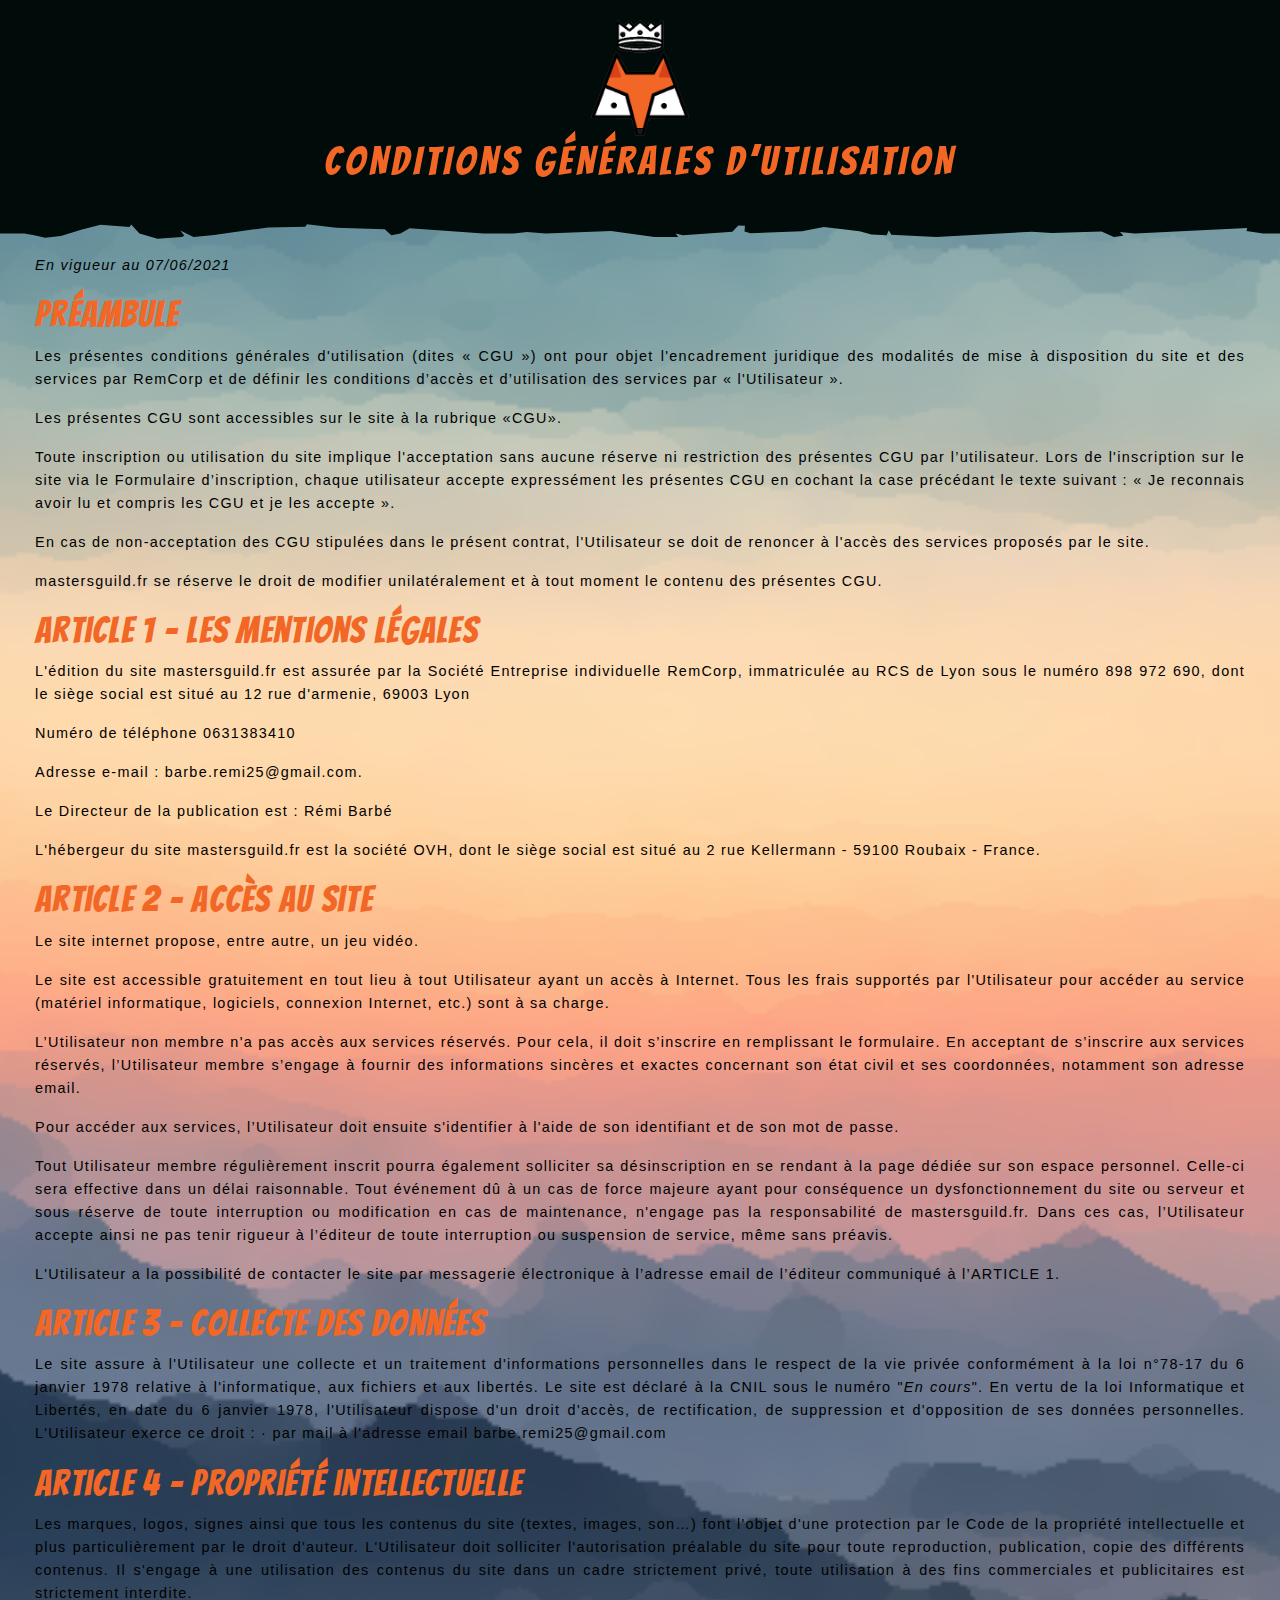
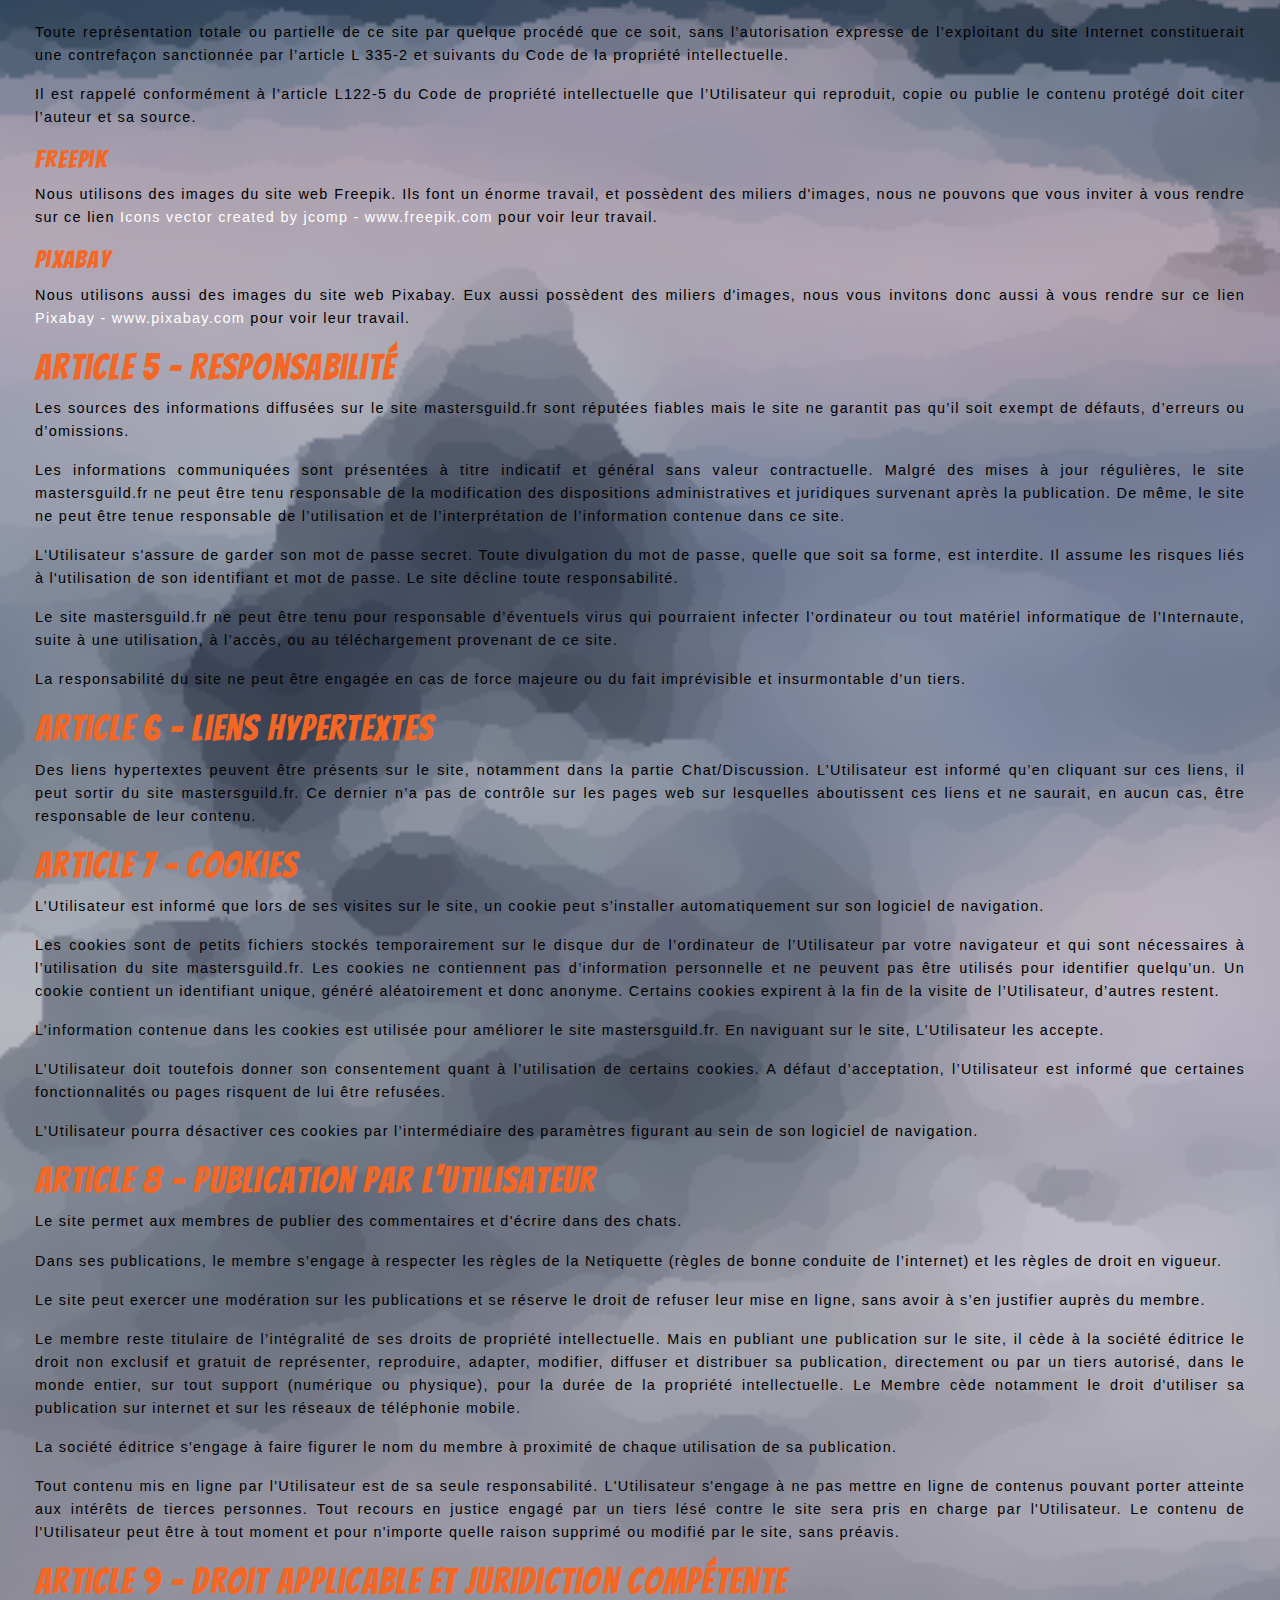
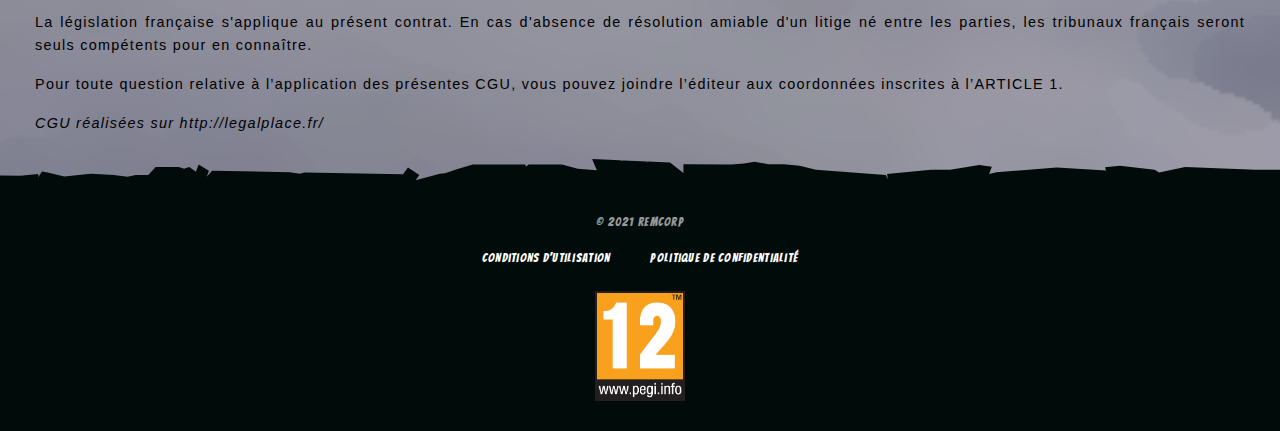
==== cgu.html @ fb99f801 "add confidentialite and cgu pages" ====
<!DOCTYPE html>
<html lang="fr-fr">
<head>

    <title>CGU Masters Guild™</title>

    <meta charset="utf-8">
    <meta content="IE=edge" http-equiv="X-UA-Compatible">
    <meta content="width=device-width, initial-scale=1" name="viewport">
    <meta content="cache-control: public, max-age=604800" name="cache-control"/>
    <meta name="robots" content="noindex, follow">

    <link crossorigin href="https://fonts.gstatic.com" rel="preconnect">
    <link rel="stylesheet" href="https://fonts.googleapis.com/css?family=Bangers">
    <link rel="stylesheet" href="https://cdnjs.cloudflare.com/ajax/libs/font-awesome/5.15.3/css/all.min.css" integrity="sha512-iBBXm8fW90+nuLcSKlbmrPcLa0OT92xO1BIsZ+ywDWZCvqsWgccV3gFoRBv0z+8dLJgyAHIhR35VZc2oM/gI1w==" crossorigin="anonymous" referrerpolicy="no-referrer" />
    <link href="assets/style.css" rel="stylesheet">
    <link href="https://unpkg.com/aos@2.3.1/dist/aos.css" rel="stylesheet">

    <!-- Favicon -->
    <link href="assets/images/icons/apple-icon-57x57.png" rel="apple-touch-icon" sizes="57x57">
    <link href="assets/images/icons/apple-icon-60x60.png" rel="apple-touch-icon" sizes="60x60">
    <link href="assets/images/icons/apple-icon-72x72.png" rel="apple-touch-icon" sizes="72x72">
    <link href="assets/images/icons/apple-icon-76x76.png" rel="apple-touch-icon" sizes="76x76">
    <link href="assets/images/icons/apple-icon-114x114.png" rel="apple-touch-icon" sizes="114x114">
    <link href="assets/images/icons/apple-icon-120x120.png" rel="apple-touch-icon" sizes="120x120">
    <link href="assets/images/icons/apple-icon-144x144.png" rel="apple-touch-icon" sizes="144x144">
    <link href="assets/images/icons/apple-icon-152x152.png" rel="apple-touch-icon" sizes="152x152">
    <link href="assets/images/icons/apple-icon-180x180.png" rel="apple-touch-icon" sizes="180x180">
    <link href="assets/images/icons/android-icon-192x192.png" rel="icon" sizes="192x192" type="image/png">
    <link href="assets/images/icons/favicon-32x32.png" rel="icon" sizes="32x32" type="image/png">
    <link href="assets/images/icons/favicon-96x96.png" rel="icon" sizes="96x96" type="image/png">
    <link href="assets/images/icons/favicon-16x16.png" rel="icon" sizes="16x16" type="image/png">
    <link href="assets/images/icons/manifest.json" rel="manifest">
    <link href="assets/images/icons/favicon.ico" rel="shortcut icon" type="image/x-icon"/>

</head>
<body>
<div id="App">

    <!-- Svgs -->
    <svg class="clip-svg">
        <clipPath clipPathUnits="objectBoundingBox" id="about-clip-path">
            <path d="M136.37,22.21l34.28,2.13,20.73,2.44,12.19-2.44h18.89l11-12.18h34.74l7.92,2.43L284,12.16l9.75,7.3L298,8.5l15.24,9.14-3,9.14,7.94-9.14,116.48,2.23,15.08,2.57,6.87-2.15,148,2.83,7.31-10.36L629,24.34l-5.48,7.93,36.27-9.87,7.77-.64,18.74-6.57L709.44,8.5h78.78l.3,2.86.8.1,3.62-3h50l23.77,6.09L895.33,17,888.41.86l.44-.86L928.8,1.87l4.49.73,1.44-.45L967.89,4l3.21,2.9-.41-3.08L1005,5.45l20.11,15.84V7.88l71.93.62L1116,6.66l15.84-2.44,20.73,3.66h23.16l23.77,2.44,24.38,5.8,104.84,8.22,2.89,6.42-.94-7.92,15.11-1.55,50.59-5.17h29l43.63-7,18.83,2.67-4,10.86L1494.66,20,1585,13l74.19,4.36-1.75-4.8,22.26-2.18L1732,16.12l6.55,4.29,39.28-8.28,104.72,4H1920V527h-25.27l-25-5.14,1.14-6.31L1702.68,527l-22.72-3,5.08,7.66-14.27,2.68-18.39-11.74-74.63,3L1548,523.08l-143.35,11.2L1337,529.57l-3.79-9.19L1330,530.65,1307.24,529l-17.85-7-53.56-8.65-33,8.65-77.23,4.33-8.78-3.79.56-11.54-9.76-.9-9.19,13-74.11,7.57L1013.5,527l3.79,7.32H981.72l-65.05-12.54L819,527l-28.39-3-20.34,3H725.45l-111-10.78L600.6,527,587,530.57l-9.87-12.43-72.9-3-43.75-7.73L457.94,513l-56.18,1.28-80.63,15.88-30.87,4.13L270.53,520.7l6,10.73-3.85,2.85-36.46,3.58-27-10.9-12.44-18.69-2.49,4.85-43.39-4.42L123,518.51l-31.7,13.35-23.58,3.86-16.31-5.15-15-3.43L0,527V25l30.55.23,25.64-2.39,1.33,4.91L63,19l6.73,1.15,26.64,6.16Z"/>
        </clipPath>
    </svg>

    <!-- Description -->
    <section id="Description">
        <div class="content" data-aos="zoom-in">
            <picture>
                <a href="index.html">
                    <img alt="Logo masters guild" src="assets/images/logo.png" width="100px">
                </a>
            </picture>
            <h2 class="mb-3">Conditions Générales d’Utilisation</h2>
        </div>
    </section>

    <!-- Fonctionnalités -->
    <section class="academies-bg paragraphCgu" id="Features">
        <p>
            <i>En vigueur au 07/06/2021</i>
        </p>
        <h1>Préambule</h1>
        <p>
            Les présentes conditions générales d'utilisation (dites « CGU ») ont pour objet l'encadrement juridique
            des modalités de mise à disposition du site et des services par RemCorp et de définir les conditions
            d’accès et d’utilisation des services par « l'Utilisateur ».
        </p>
        <p>
            Les présentes CGU sont accessibles sur le site à la rubrique «CGU».
        </p>
        <p>
            Toute inscription ou utilisation du site implique l'acceptation sans aucune réserve ni restriction des
            présentes CGU par l’utilisateur. Lors de l'inscription sur le site via le Formulaire d’inscription, chaque
            utilisateur accepte expressément les présentes CGU en cochant la case précédant le texte suivant : «
            Je reconnais avoir lu et compris les CGU et je les accepte ».
        </p>
        <p>
            En cas de non-acceptation des CGU stipulées dans le présent contrat, l'Utilisateur se doit de renoncer
            à l'accès des services proposés par le site.
        </p>
        <p>
            mastersguild.fr se réserve le droit de modifier unilatéralement et à tout moment le contenu des
            présentes CGU.
        </p>

        <h1>Article 1 - Les mentions légales</h1>
        <p>
            L'édition du site mastersguild.fr est assurée par la Société Entreprise individuelle RemCorp,
            immatriculée au RCS de Lyon sous le numéro 898 972 690, dont le siège
            social est situé au 12 rue d'armenie, 69003 Lyon
        </p>
        <p>
            Numéro de téléphone 0631383410
        </p>
        <p>
            Adresse e-mail : barbe.remi25@gmail.com.
        </p>
        <p>
            Le Directeur de la publication est : Rémi Barbé
        </p>
        <p>
            L'hébergeur du site mastersguild.fr est la société OVH, dont le siège social est situé au 2 rue
            Kellermann - 59100 Roubaix - France.
        </p>

        <h1>Article 2 - Accès au site</h1>
        <p>
            Le site internet propose, entre autre, un jeu vidéo.
        </p>
        <p>
            Le site est accessible gratuitement en tout lieu à tout Utilisateur ayant un accès à Internet. Tous les
            frais supportés par l'Utilisateur pour accéder au service (matériel informatique, logiciels, connexion
            Internet, etc.) sont à sa charge.
        </p>
        <p>
            L’Utilisateur non membre n'a pas accès aux services réservés. Pour cela, il doit s’inscrire en
            remplissant le formulaire. En acceptant de s’inscrire aux services réservés, l’Utilisateur membre
            s’engage à fournir des informations sincères et exactes concernant son état civil et ses coordonnées,
            notamment son adresse email.
        </p>
        <p>
            Pour accéder aux services, l’Utilisateur doit ensuite s'identifier à l'aide de son identifiant et de son mot
            de passe.
        </p>
        <p>
            Tout Utilisateur membre régulièrement inscrit pourra également solliciter sa désinscription en se
            rendant à la page dédiée sur son espace personnel. Celle-ci sera effective dans un délai raisonnable.
            Tout événement dû à un cas de force majeure ayant pour conséquence un dysfonctionnement du site
            ou serveur et sous réserve de toute interruption ou modification en cas de maintenance, n'engage pas
            la responsabilité de mastersguild.fr. Dans ces cas, l’Utilisateur accepte ainsi ne pas tenir rigueur à
            l’éditeur de toute interruption ou suspension de service, même sans préavis.
        </p>
        <p>
            L'Utilisateur a la possibilité de contacter le site par messagerie électronique à l’adresse email de
            l’éditeur communiqué à l’ARTICLE 1.
        </p>

        <h1>Article 3 - Collecte des données</h1>
        <p>
            Le site assure à l'Utilisateur une collecte et un traitement d'informations personnelles dans le respect
            de la vie privée conformément à la loi n°78-17 du 6 janvier 1978 relative à l'informatique, aux fichiers
            et aux libertés. Le site est déclaré à la CNIL sous le numéro "<i>En cours</i>".
            En vertu de la loi Informatique et Libertés, en date du 6 janvier 1978, l'Utilisateur dispose d'un droit
            d'accès, de rectification, de suppression et d'opposition de ses données personnelles. L'Utilisateur
            exerce ce droit :
            · par mail à l'adresse email barbe.remi25@gmail.com
        </p>

        <h1>Article 4 - Propriété intellectuelle</h1>
        <p>
            Les marques, logos, signes ainsi que tous les contenus du site (textes, images, son…) font l'objet
            d'une protection par le Code de la propriété intellectuelle et plus particulièrement par le droit d'auteur.
            L'Utilisateur doit solliciter l'autorisation préalable du site pour toute reproduction, publication, copie des
            différents contenus. Il s'engage à une utilisation des contenus du site dans un cadre strictement privé,
            toute utilisation à des fins commerciales et publicitaires est strictement interdite.
        </p>
        <p>
            Toute représentation totale ou partielle de ce site par quelque procédé que ce soit, sans l’autorisation
            expresse de l’exploitant du site Internet constituerait une contrefaçon sanctionnée par l’article L 335-2
            et suivants du Code de la propriété intellectuelle.
        </p>
        <p>
            Il est rappelé conformément à l’article L122-5 du Code de propriété intellectuelle que l’Utilisateur qui
            reproduit, copie ou publie le contenu protégé doit citer l’auteur et sa source.
        </p>
        <h3>Freepik</h3>
        <p>
            Nous utilisons des images du site web Freepik. Ils font un énorme travail, et possèdent des miliers d'images,
            nous ne pouvons que vous inviter à vous rendre sur ce lien
            <a href="https://www.freepik.com/vectors/icons">Icons vector created by jcomp - www.freepik.com</a>
            pour voir leur travail.
        </p>
        <h3>Pixabay</h3>
        <p>
            Nous utilisons aussi des images du site web Pixabay. Eux aussi possèdent des miliers d'images,
            nous vous invitons donc aussi à vous rendre sur ce lien
            <a href="https://pixabay.com/fr/">Pixabay - www.pixabay.com</a>
            pour voir leur travail.
        </p>

        <h1>Article 5 - Responsabilité</h1>
        <p>
            Les sources des informations diffusées sur le site mastersguild.fr sont réputées fiables mais le site ne
            garantit pas qu’il soit exempt de défauts, d’erreurs ou d’omissions.
        </p>
        <p>
            Les informations communiquées sont présentées à titre indicatif et général sans valeur contractuelle.
            Malgré des mises à jour régulières, le site mastersguild.fr ne peut être tenu responsable de la
            modification des dispositions administratives et juridiques survenant après la publication. De même, le
            site ne peut être tenue responsable de l’utilisation et de l’interprétation de l’information contenue dans
            ce site.
        </p>
        <p>
            L'Utilisateur s'assure de garder son mot de passe secret. Toute divulgation du mot de passe, quelle
            que soit sa forme, est interdite. Il assume les risques liés à l'utilisation de son identifiant et mot de
            passe. Le site décline toute responsabilité.
        </p>
        <p>
            Le site mastersguild.fr ne peut être tenu pour responsable d’éventuels virus qui pourraient infecter
            l’ordinateur ou tout matériel informatique de l’Internaute, suite à une utilisation, à l’accès, ou au
            téléchargement provenant de ce site.
        </p>
        <p>
            La responsabilité du site ne peut être engagée en cas de force majeure ou du fait imprévisible et
            insurmontable d'un tiers.
        </p>

        <h1>Article 6 - Liens hypertextes</h1>
        <p>
            Des liens hypertextes peuvent être présents sur le site, notamment dans la partie Chat/Discussion. L’Utilisateur est informé qu’en cliquant sur ces
            liens, il peut sortir du site mastersguild.fr. Ce dernier n’a pas de contrôle sur les pages web sur lesquelles
            aboutissent ces liens et ne saurait, en aucun cas, être responsable de leur contenu.
        </p>

        <h1>Article 7 - Cookies</h1>
        <p>
            L’Utilisateur est informé que lors de ses visites sur le site, un cookie peut s’installer automatiquement
            sur son logiciel de navigation.
        </p>
        <p>
            Les cookies sont de petits fichiers stockés temporairement sur le disque dur de l’ordinateur de
            l’Utilisateur par votre navigateur et qui sont nécessaires à l’utilisation du site mastersguild.fr. Les
            cookies ne contiennent pas d’information personnelle et ne peuvent pas être utilisés pour identifier
            quelqu’un. Un cookie contient un identifiant unique, généré aléatoirement et donc anonyme. Certains
            cookies expirent à la fin de la visite de l’Utilisateur, d’autres restent.
        </p>
        <p>
            L’information contenue dans les cookies est utilisée pour améliorer le site mastersguild.fr.
            En naviguant sur le site, L’Utilisateur les accepte.
        </p>
        <p>
            L’Utilisateur doit toutefois donner son consentement quant à l’utilisation de certains cookies.
            A défaut d’acceptation, l’Utilisateur est informé que certaines fonctionnalités ou pages risquent de lui
            être refusées.
        </p>
        <p>
            L’Utilisateur pourra désactiver ces cookies par l’intermédiaire des paramètres figurant au sein de son
            logiciel de navigation.
        </p>

        <h1>Article 8 - Publication par l'Utilisateur</h1>
        <p>
            Le site permet aux membres de publier des commentaires et d'écrire dans des chats.
        </p>
        <p>
            Dans ses publications, le membre s’engage à respecter les règles de la Netiquette (règles de bonne
            conduite de l’internet) et les règles de droit en vigueur.
        </p>
        <p>
            Le site peut exercer une modération sur les publications et se réserve le droit de refuser leur mise en
            ligne, sans avoir à s’en justifier auprès du membre.
        </p>
        <p>
            Le membre reste titulaire de l’intégralité de ses droits de propriété intellectuelle. Mais en publiant une
            publication sur le site, il cède à la société éditrice le droit non exclusif et gratuit de représenter,
            reproduire, adapter, modifier, diffuser et distribuer sa publication, directement ou par un tiers autorisé,
            dans le monde entier, sur tout support (numérique ou physique), pour la durée de la propriété
            intellectuelle. Le Membre cède notamment le droit d'utiliser sa publication sur internet et sur les
            réseaux de téléphonie mobile.
        </p>
        <p>
            La société éditrice s'engage à faire figurer le nom du membre à proximité de chaque utilisation de sa
            publication.
        </p>
        <p>
            Tout contenu mis en ligne par l'Utilisateur est de sa seule responsabilité. L'Utilisateur s'engage à ne
            pas mettre en ligne de contenus pouvant porter atteinte aux intérêts de tierces personnes. Tout
            recours en justice engagé par un tiers lésé contre le site sera pris en charge par l'Utilisateur.
            Le contenu de l'Utilisateur peut être à tout moment et pour n'importe quelle raison supprimé ou modifié
            par le site, sans préavis.
        </p>

        <h1>Article 9 - Droit applicable et juridiction compétente</h1>
        <p>
            La législation française s'applique au présent contrat. En cas d'absence de résolution amiable d'un
            litige né entre les parties, les tribunaux français seront seuls compétents pour en connaître.
        </p>
        <p>
            Pour toute question relative à l’application des présentes CGU, vous pouvez joindre l’éditeur aux
            coordonnées inscrites à l’ARTICLE 1.
        </p>
        <p>
            <i>CGU réalisées sur http://legalplace.fr/</i>
        </p>
    </section>

    <!-- Barre Footer -->
    <div class="footer-separation">
        <img alt="" class="img-fluid" src="assets/images/footer-separation.svg">
    </div>

    <!-- Footer -->
    <footer>
        <div class="justify-content-md-between align-items-center">
            <div class="social">
                <a href="https://www.facebook.com/remi.barbe1/" class="social-btn" rel="noopener" target="_blank">
                    <i class="fab fa-facebook"></i>
                </a>
                <a href="https://twitter.com/Rem_Barbe" class="social-btn" rel="noopener" target="_blank">
                    <i class="fab fa-twitter"></i>
                </a>
            </div>
        </div>

        <div class="d-flex flex-column-reverse flex-md-column justify-content-md-between text-center">
            <div class="legal">
                <p>© 2021 RemCorp</p>
                <div class="links mb-md-4">
                    <a href="cgu.html" class="" rel="noopener" target="_blank">
                        Conditions d'utilisation
                    </a>
                    <a href="confidentialite.html" class="" rel="noopener" target="_blank">
                        Politique de confidentialité
                    </a>
                </div>
            </div>

            <div class="pegi">
                <img src="assets/images/pegi-12.jpeg" alt="PEGI 12" class="img-fluid pegi">
            </div>
        </div>
    </footer>
</div>

<script src="https://unpkg.com/aos@2.3.1/dist/aos.js"></script>
<script type="text/javascript">
  AOS.init();
</script>

</body>
</html>
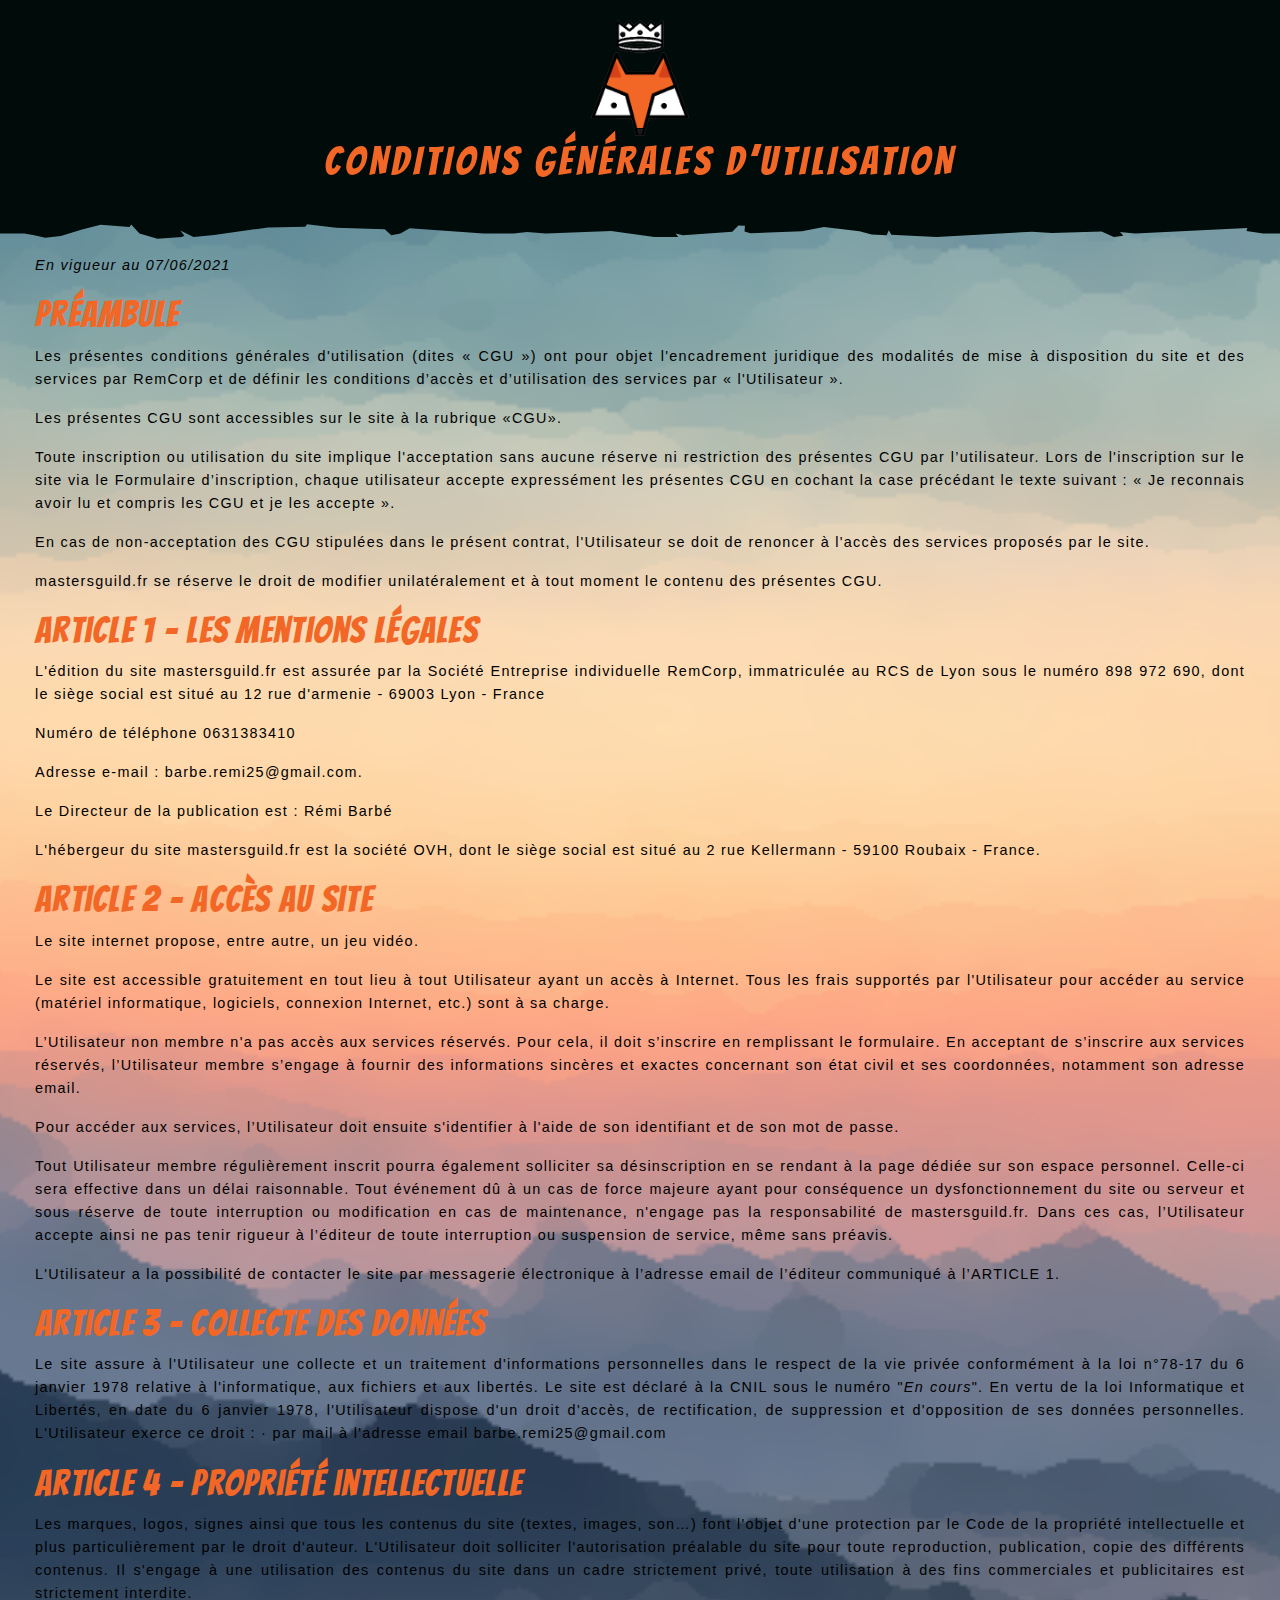
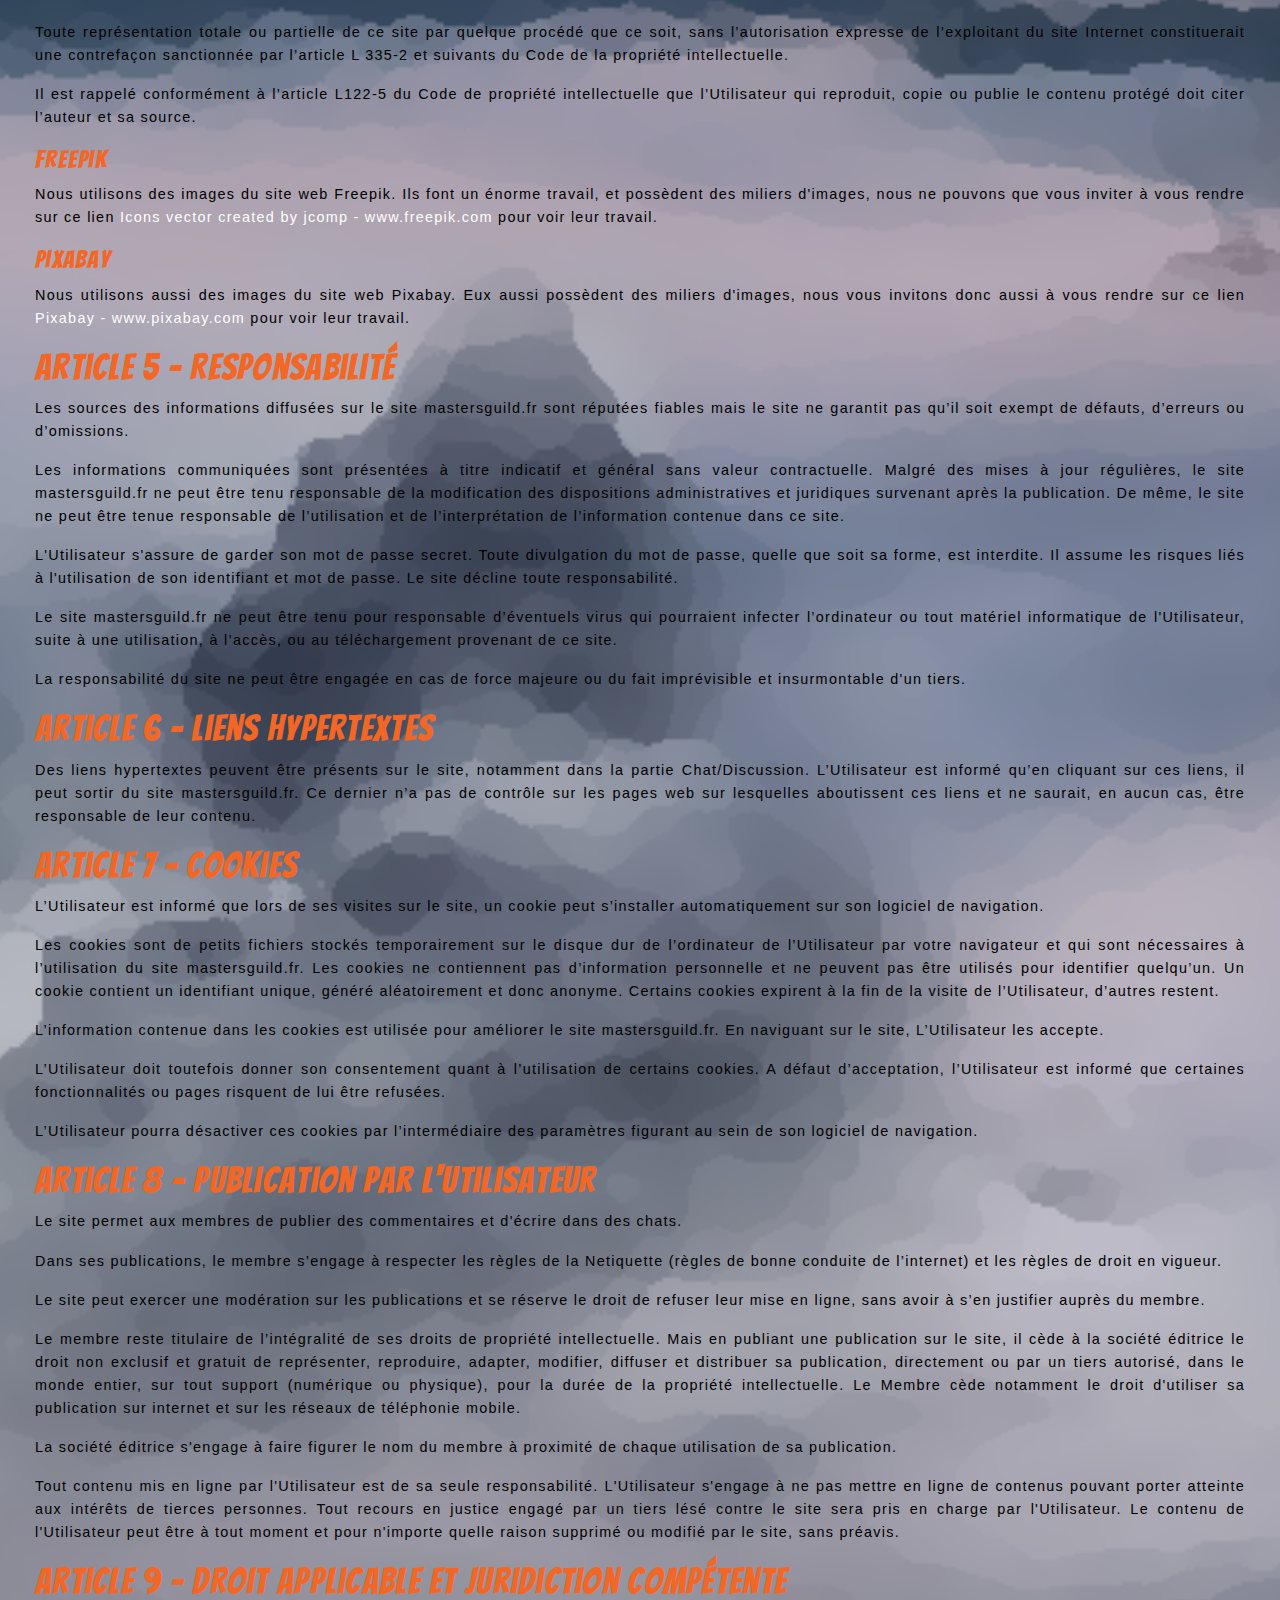
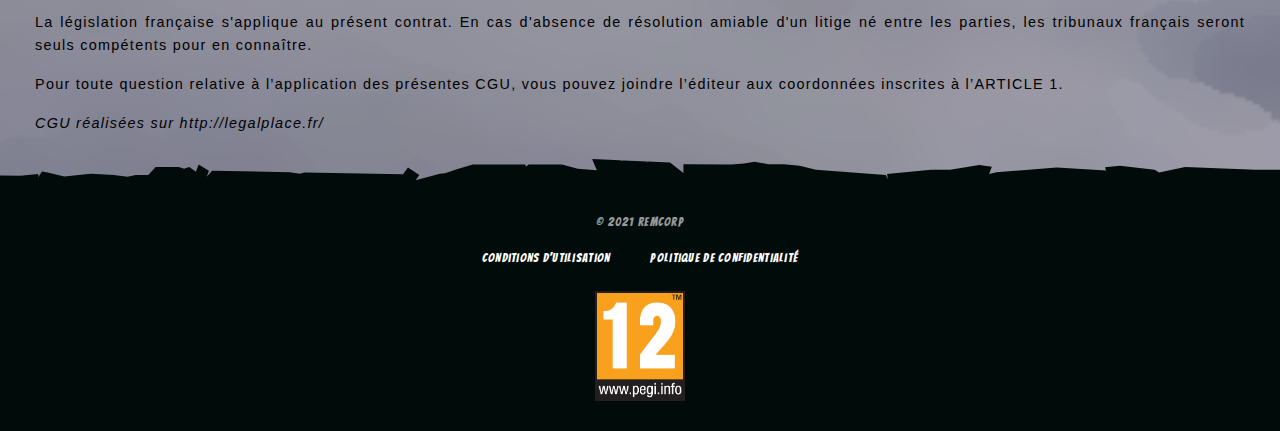
==== commit dbb8aff4: "fix terms - cgu - Rodolphe" ====
--- a/cgu.html
+++ b/cgu.html
@@ -89,7 +89,7 @@
         <p>
             L'édition du site mastersguild.fr est assurée par la Société Entreprise individuelle RemCorp,
             immatriculée au RCS de Lyon sous le numéro 898 972 690, dont le siège
-            social est situé au 12 rue d'armenie, 69003 Lyon
+            social est situé au 12 rue d'armenie - 69003 Lyon - France
         </p>
         <p>
             Numéro de téléphone 0631383410
@@ -199,7 +199,7 @@
         </p>
         <p>
             Le site mastersguild.fr ne peut être tenu pour responsable d’éventuels virus qui pourraient infecter
-            l’ordinateur ou tout matériel informatique de l’Internaute, suite à une utilisation, à l’accès, ou au
+            l’ordinateur ou tout matériel informatique de l'Utilisateur, suite à une utilisation, à l’accès, ou au
             téléchargement provenant de ce site.
         </p>
         <p>
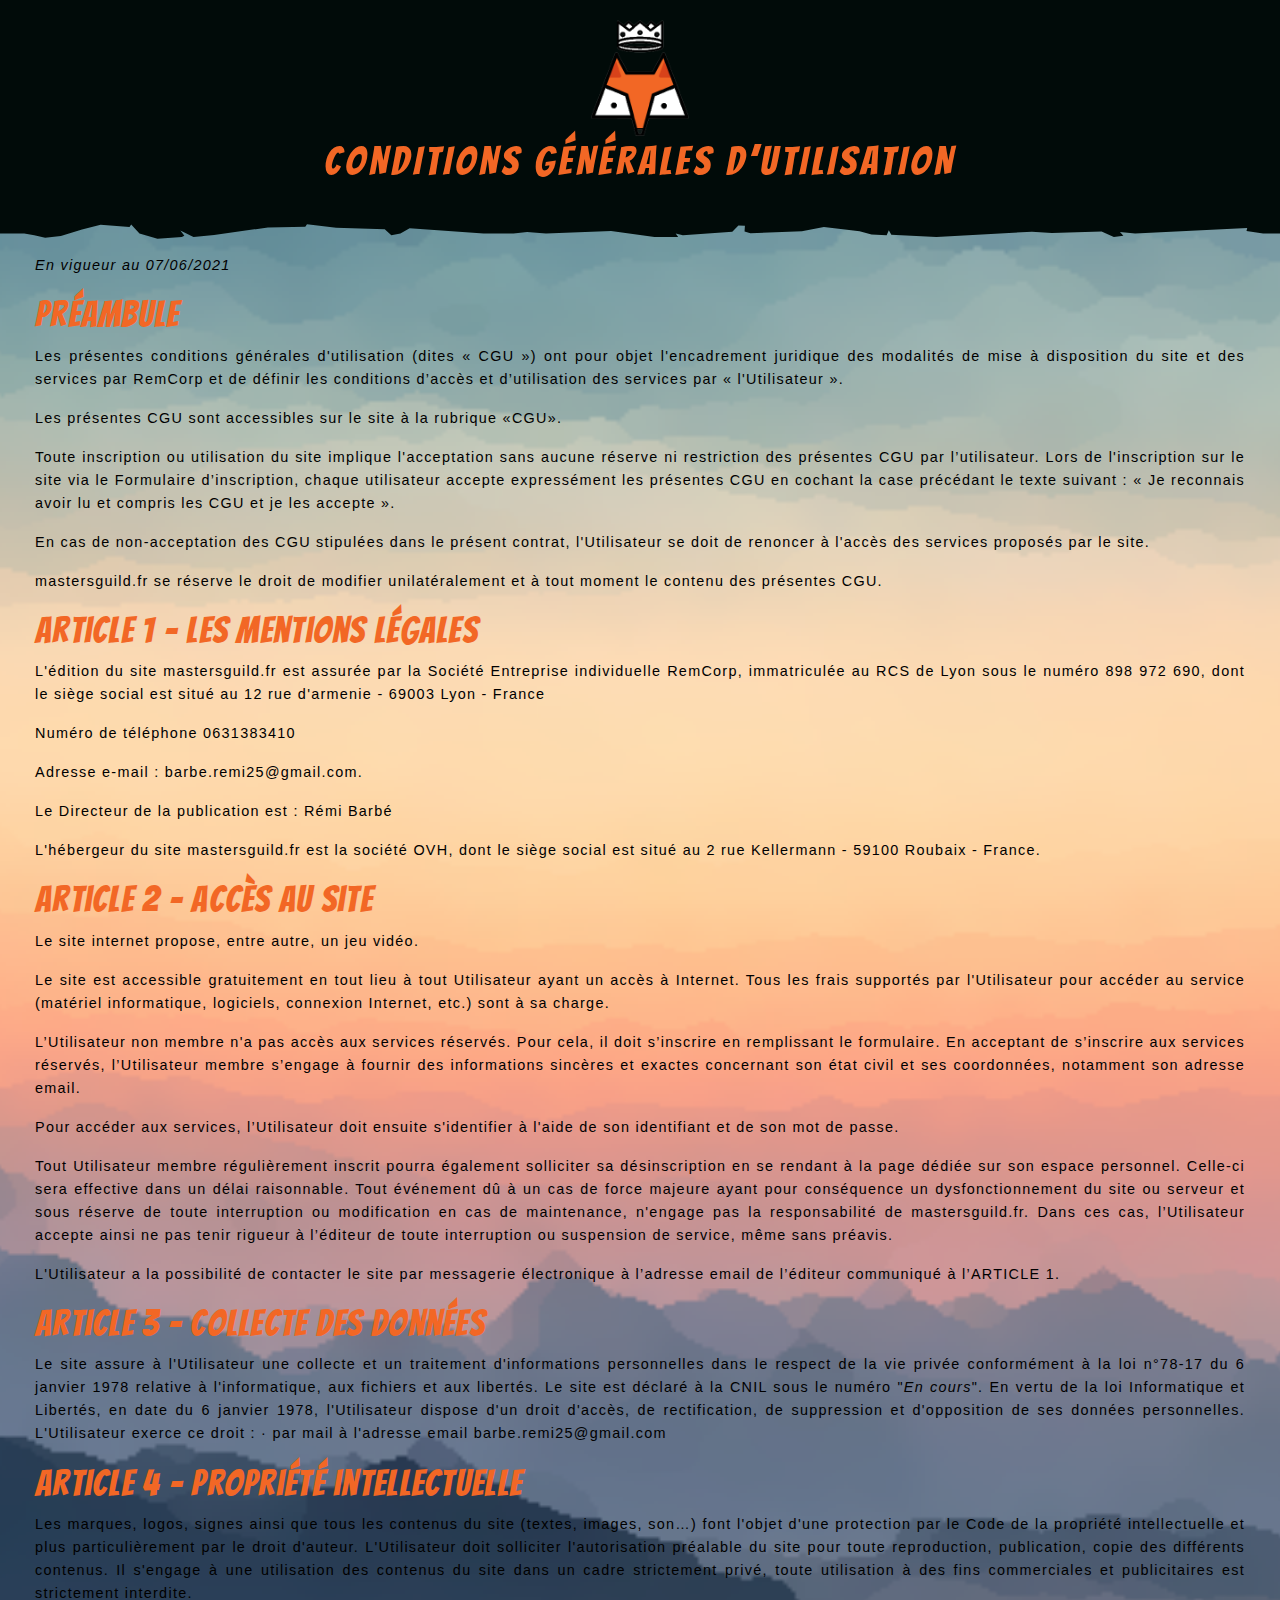
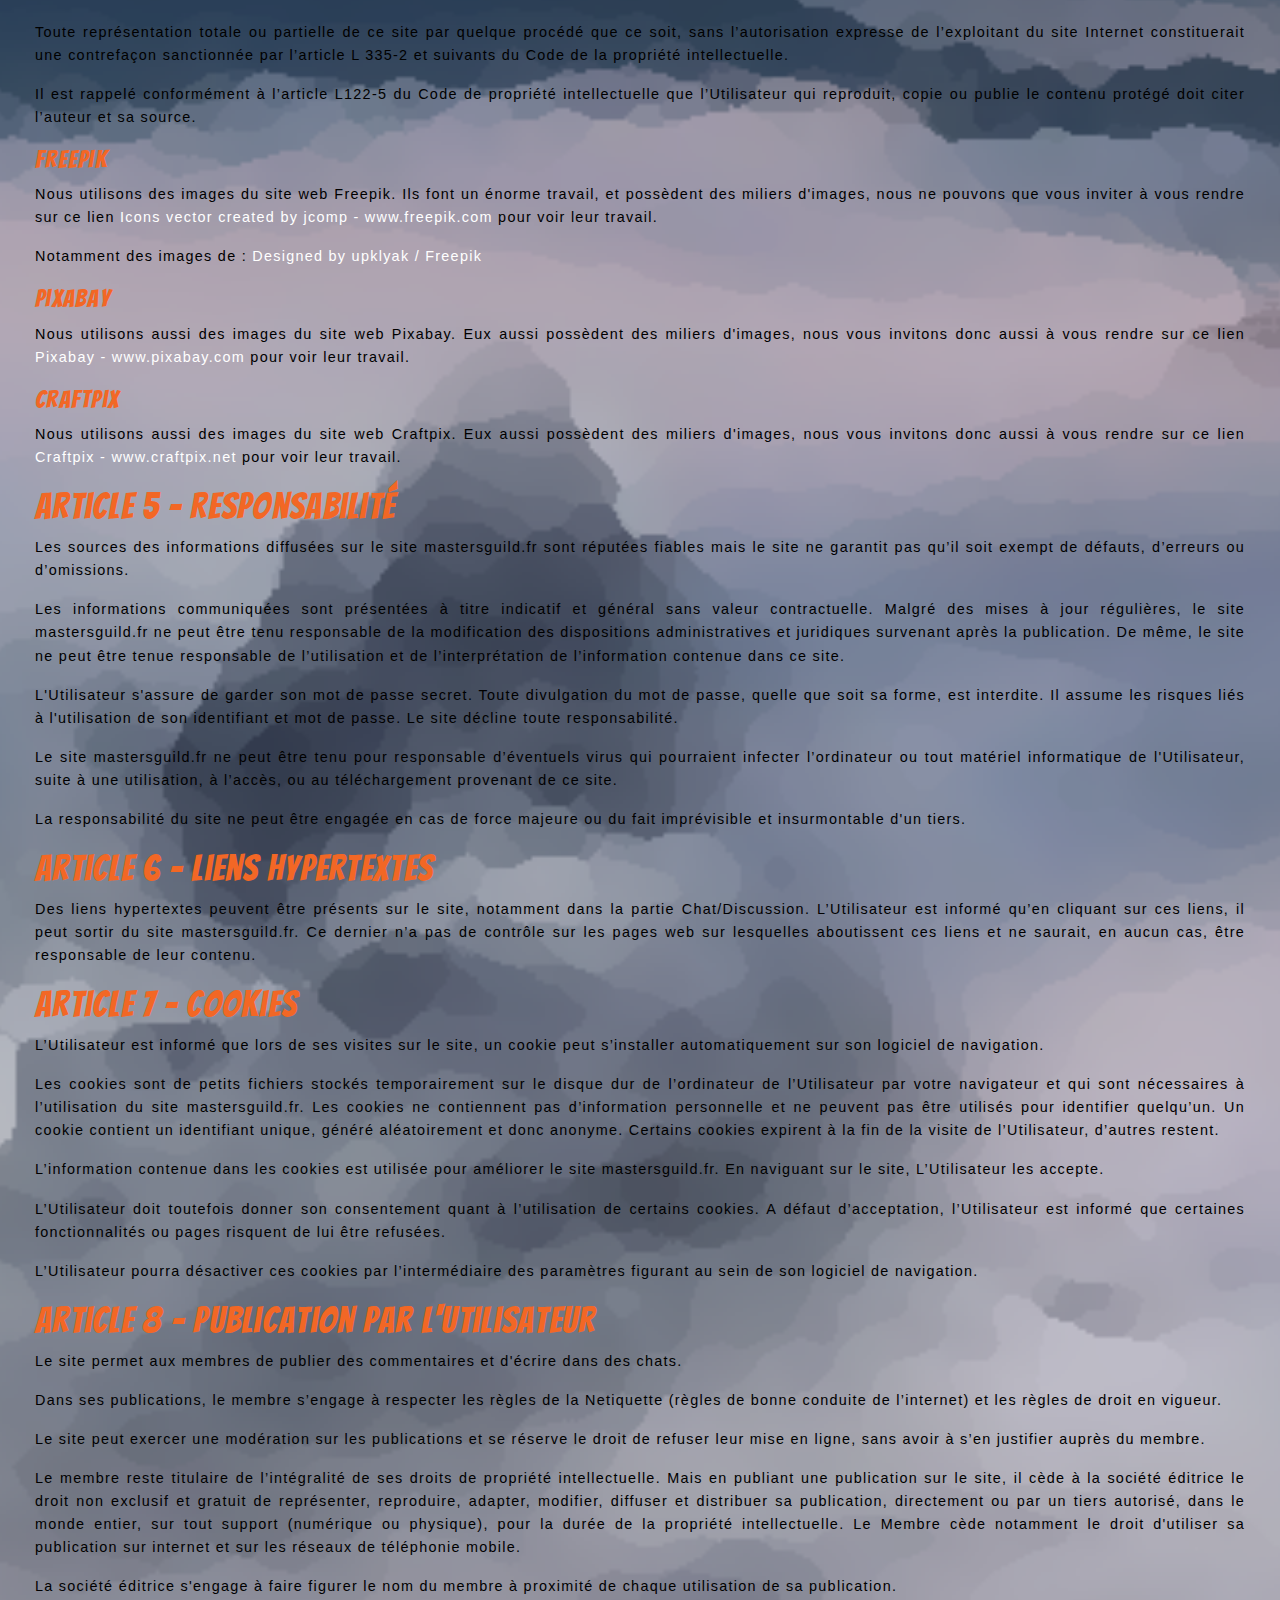
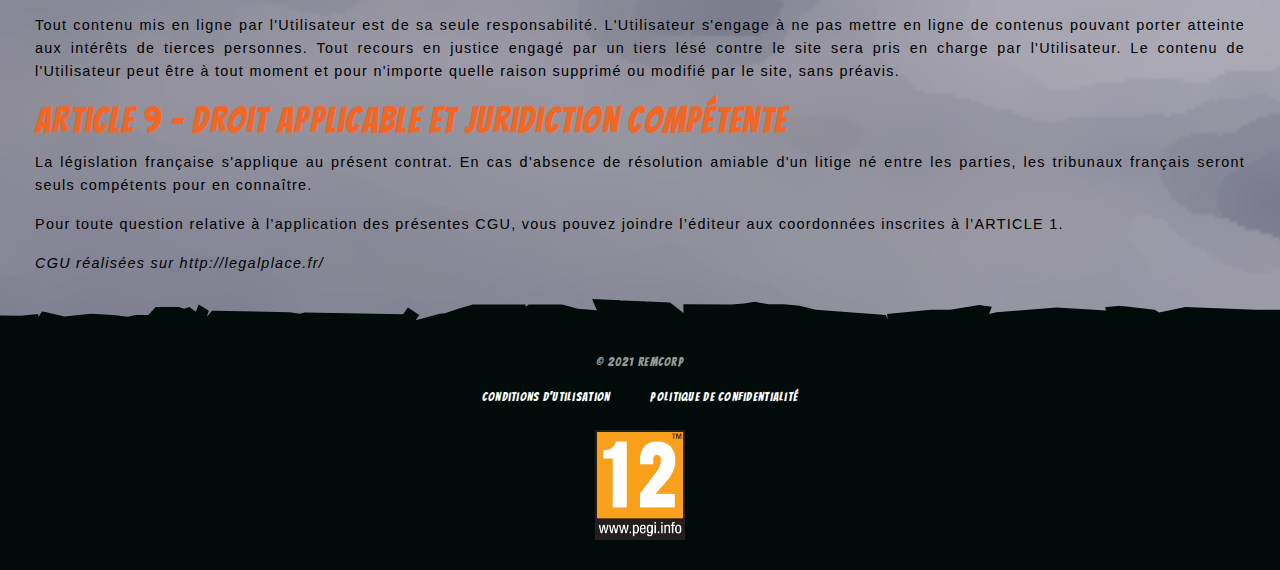
==== commit c555a649: "add presentation images" ====
--- a/cgu.html
+++ b/cgu.html
@@ -172,11 +172,19 @@
             <a href="https://www.freepik.com/vectors/icons">Icons vector created by jcomp - www.freepik.com</a>
             pour voir leur travail.
         </p>
+        <p>Notamment des images de : <a href="http://www.freepik.com">Designed by upklyak / Freepik</a></p>
         <h3>Pixabay</h3>
         <p>
             Nous utilisons aussi des images du site web Pixabay. Eux aussi possèdent des miliers d'images,
             nous vous invitons donc aussi à vous rendre sur ce lien
             <a href="https://pixabay.com/fr/">Pixabay - www.pixabay.com</a>
+            pour voir leur travail.
+        </p>
+        <h3>Craftpix</h3>
+        <p>
+            Nous utilisons aussi des images du site web Craftpix. Eux aussi possèdent des miliers d'images,
+            nous vous invitons donc aussi à vous rendre sur ce lien
+            <a href="https://craftpix.net">Craftpix - www.craftpix.net</a>
             pour voir leur travail.
         </p>
 
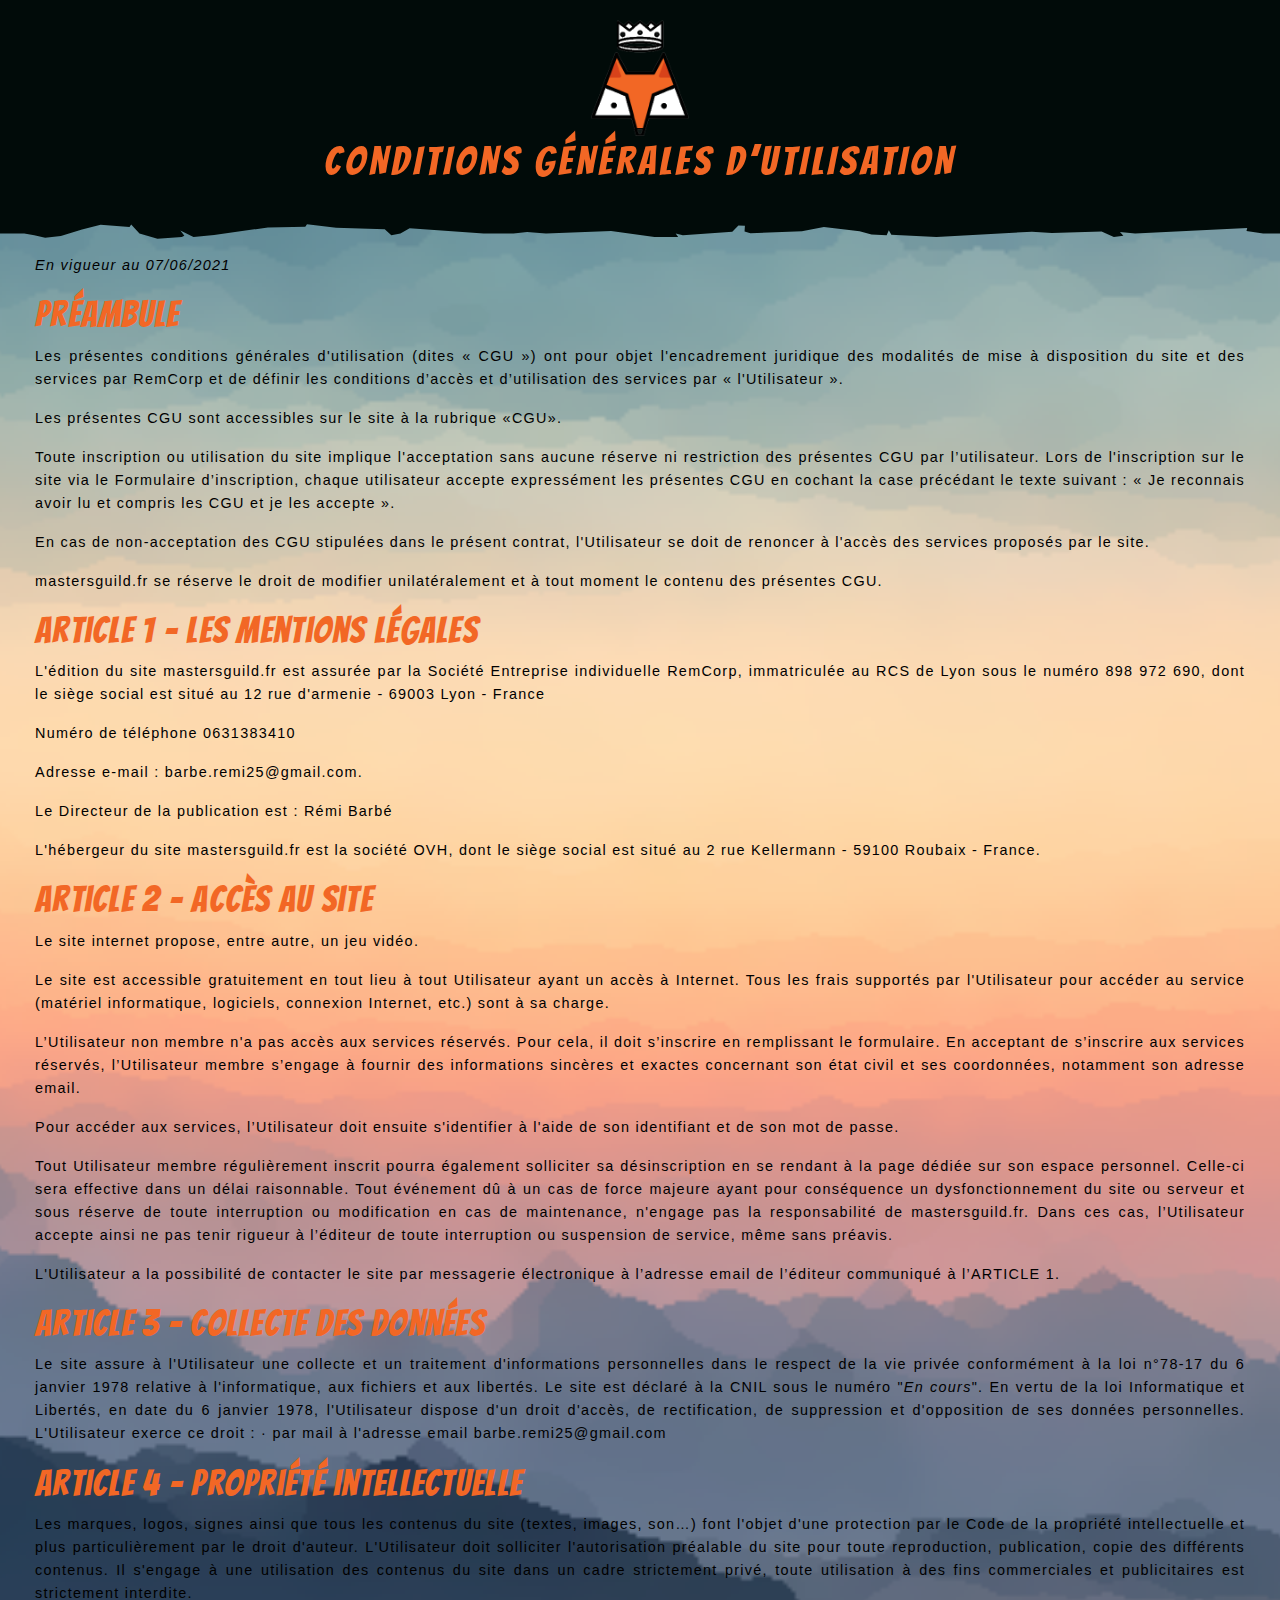
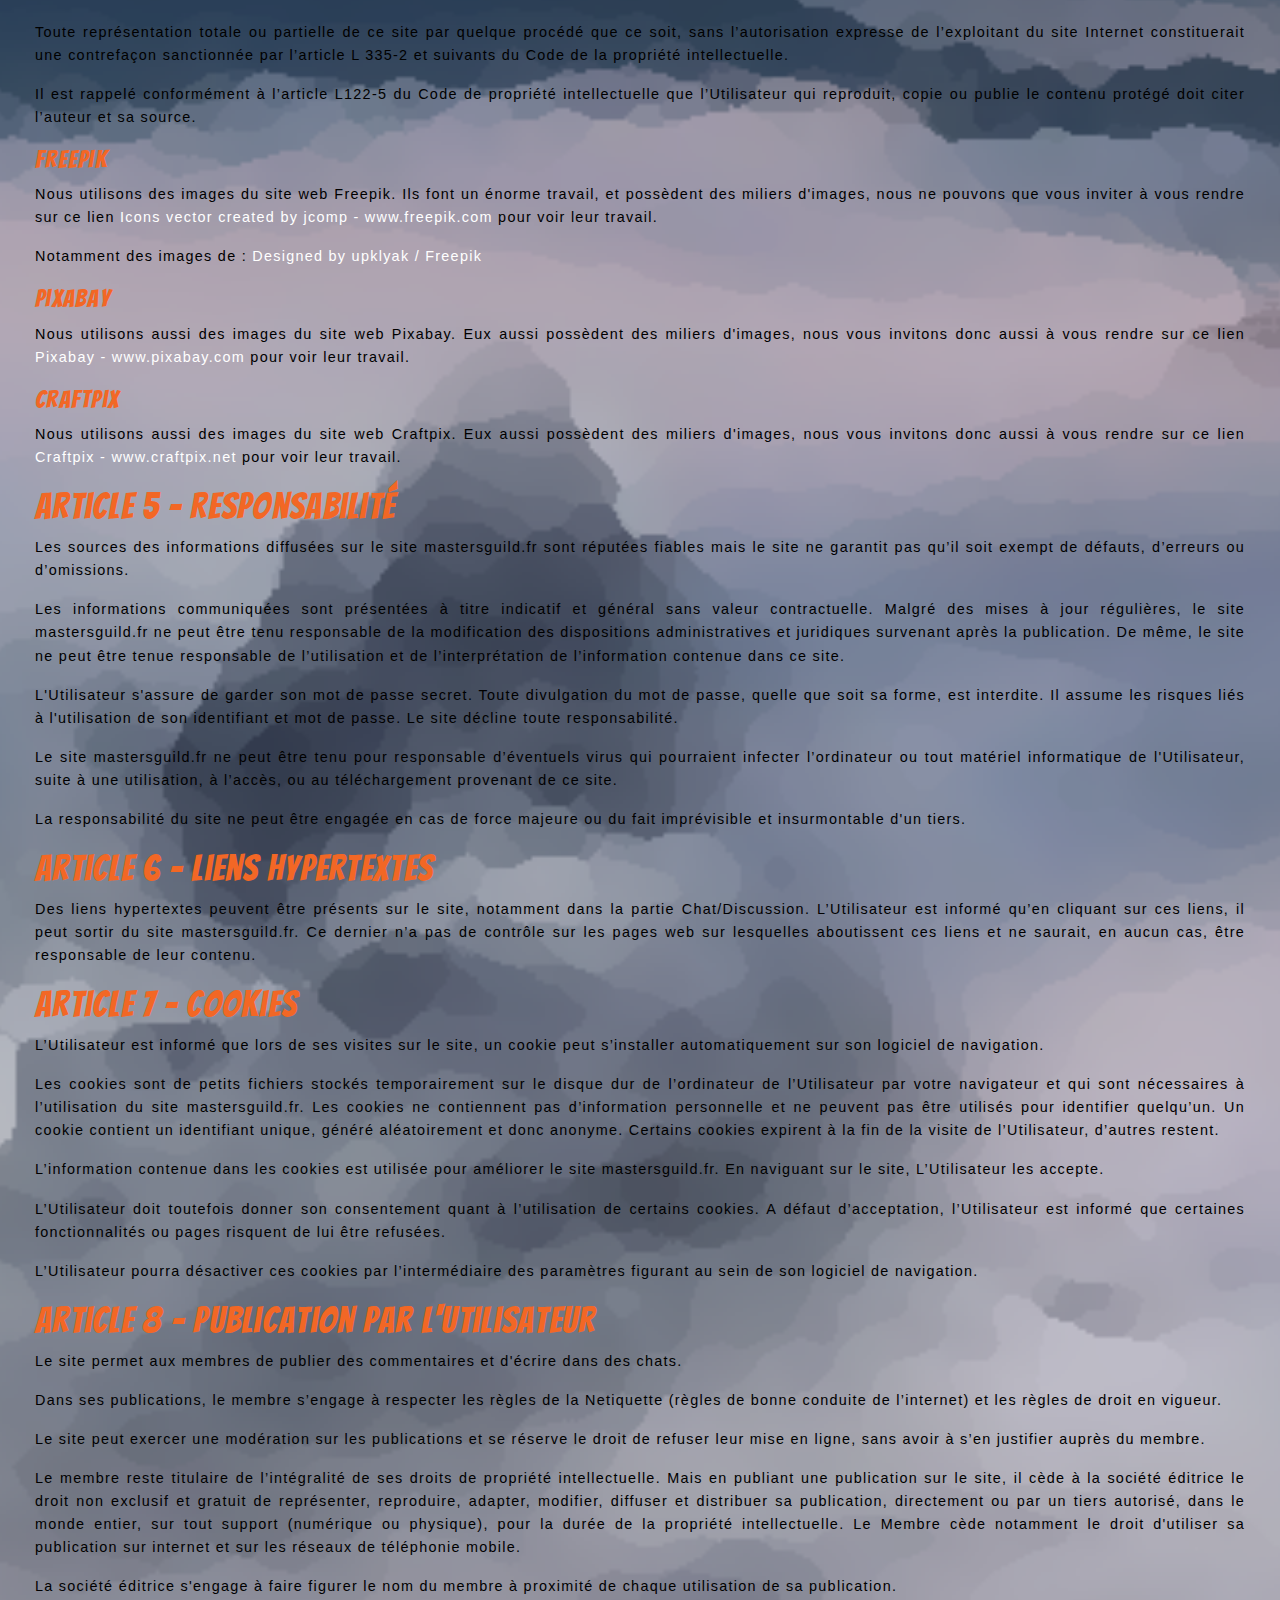
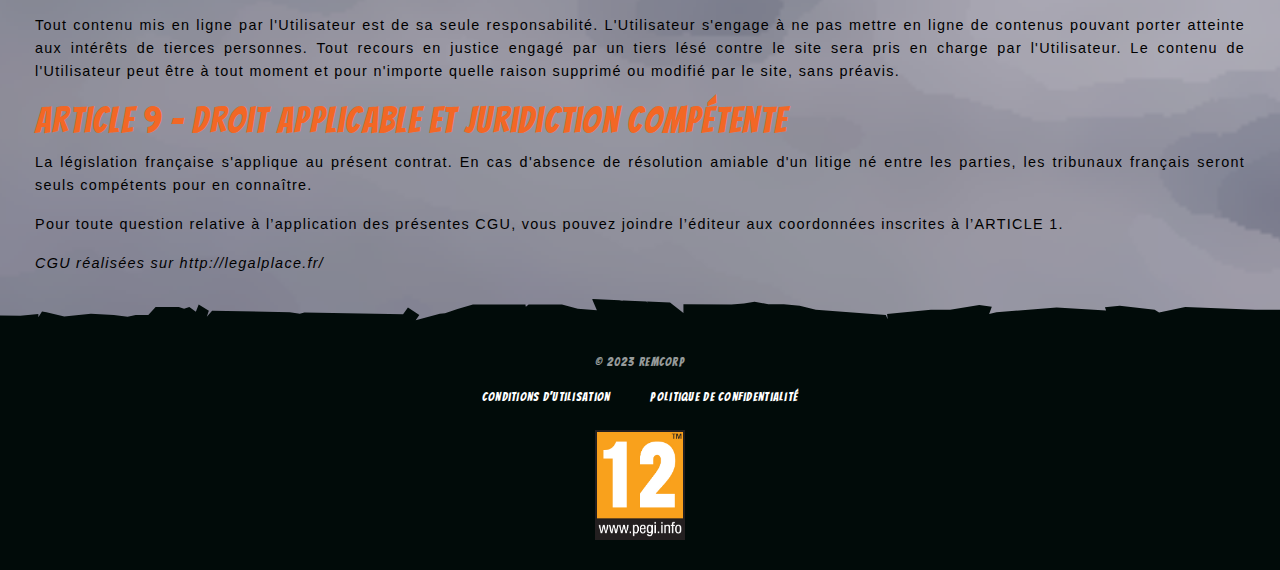
==== commit d60b7b4b: "fix release date" ====
--- a/cgu.html
+++ b/cgu.html
@@ -314,7 +314,7 @@
 
         <div class="d-flex flex-column-reverse flex-md-column justify-content-md-between text-center">
             <div class="legal">
-                <p>© 2021 RemCorp</p>
+                <p>© 2023 RemCorp</p>
                 <div class="links mb-md-4">
                     <a href="cgu.html" class="" rel="noopener" target="_blank">
                         Conditions d'utilisation
